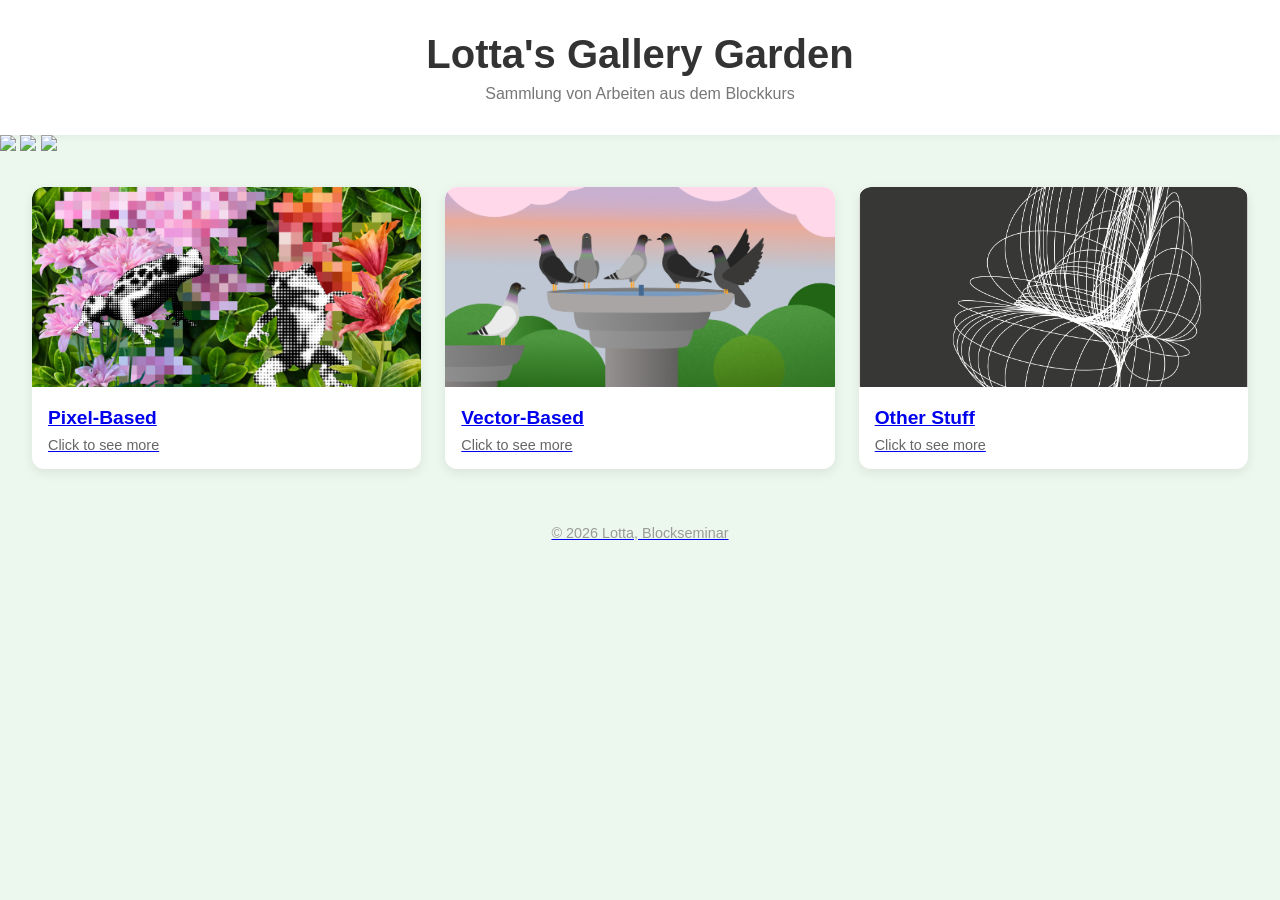
==== index.html @ 747f55e1 "Update index.html" ====
<!DOCTYPE html>
<html lang="de">
<head>
  <meta charset="UTF-8" />
  <meta name="viewport" content="width=device-width, initial-scale=1.0" />
  <title>Lotta's Gallery</title>
  <style>
    * {
      margin: 0;
      padding: 0;
      box-sizing: border-box;
      font-family: Arial, sans-serif;
    }

    body {
      background-color: #ECF8ED;
      color: #333;
    }

    header {
      text-align: center;
      padding: 2rem;
      background: white;
      box-shadow: 0 2px 8px rgba(0,0,0,0.05);
    }

    header h1 {
      font-size: 2.5rem;
      margin-bottom: 0.5rem;
    }

    header p {
      color: #777;
    }

    .gallery {
      display: grid;
      grid-template-columns: repeat(auto-fit, minmax(250px, 1fr));
      gap: 1.5rem;
      padding: 2rem;
    }

    .art-card {
      background: white;
      border-radius: 12px;
      overflow: hidden;
      box-shadow: 0 4px 12px rgba(0,0,0,0.08);
      transition: transform 0.2s ease, box-shadow 0.2s ease;
    }

    .art-card:hover {
      transform: translateY(-5px);
      box-shadow: 0 6px 18px rgba(0,0,0,0.12);
    }

    .art-card img {
      width: 100%;
      height: 200px;
      object-fit: cover;
    }

    .art-info {
      padding: 1rem;
    }

    .art-info h3 {
      margin-bottom: 0.5rem;
      font-size: 1.2rem;
    }

    .art-info p {
      font-size: 0.9rem;
      color: #666;
    }

    footer {
      text-align: center;
      padding: 1.5rem;
      color: #999;
      font-size: 0.9rem;
    }
  </style>
</head>
<body>

  <header>
    <h1>Lotta's Gallery Garden</h1>
    <p>Sammlung von Arbeiten aus dem Blockkurs</p>
  </header>

  <div class="hero">
  <img src="images/BuschLinks.png" class="bush left">
  <img src="images/BuschRechts.png" class="bush right">
  <img src="images/BuschOben.png" class="bush top">
  </div>

  <main class="gallery">
    <!-- Pixel -->
    <a href="works/pixelbased.html" class="art-card">
    <div class="art-card">
      <img src="images/PixelArt8.jpg" alt="Artwork 1">
      <div class="art-info">
        <h3>Pixel-Based</h3>
        <p>Click to see more</p>
      </div>
    </div>

    <!-- Vector -->
    <a href="works/vectorbased.html" class="art-card">
    <div class="art-card">
      <img src="images/TaubenFinall.jpg" alt="Artwork 2">
      <div class="art-info">
        <h3>Vector-Based</h3>
        <p>Click to see more</p>
      </div>
    </div>

    <!-- Other Stuff -->
    <a href="works/other.html" class="art-card">
    <div class="art-card">
      <img src="images/Posterrr.png" alt="Artwork 3">
      <div class="art-info">
        <h3>Other Stuff</h3>
        <p>Click to see more</p>
      </div>
    </div>

  </main>

  <footer>
    © 2026 Lotta, Blockseminar 
  </footer>
<script src="js/script.js"></script>
</body>
</html>
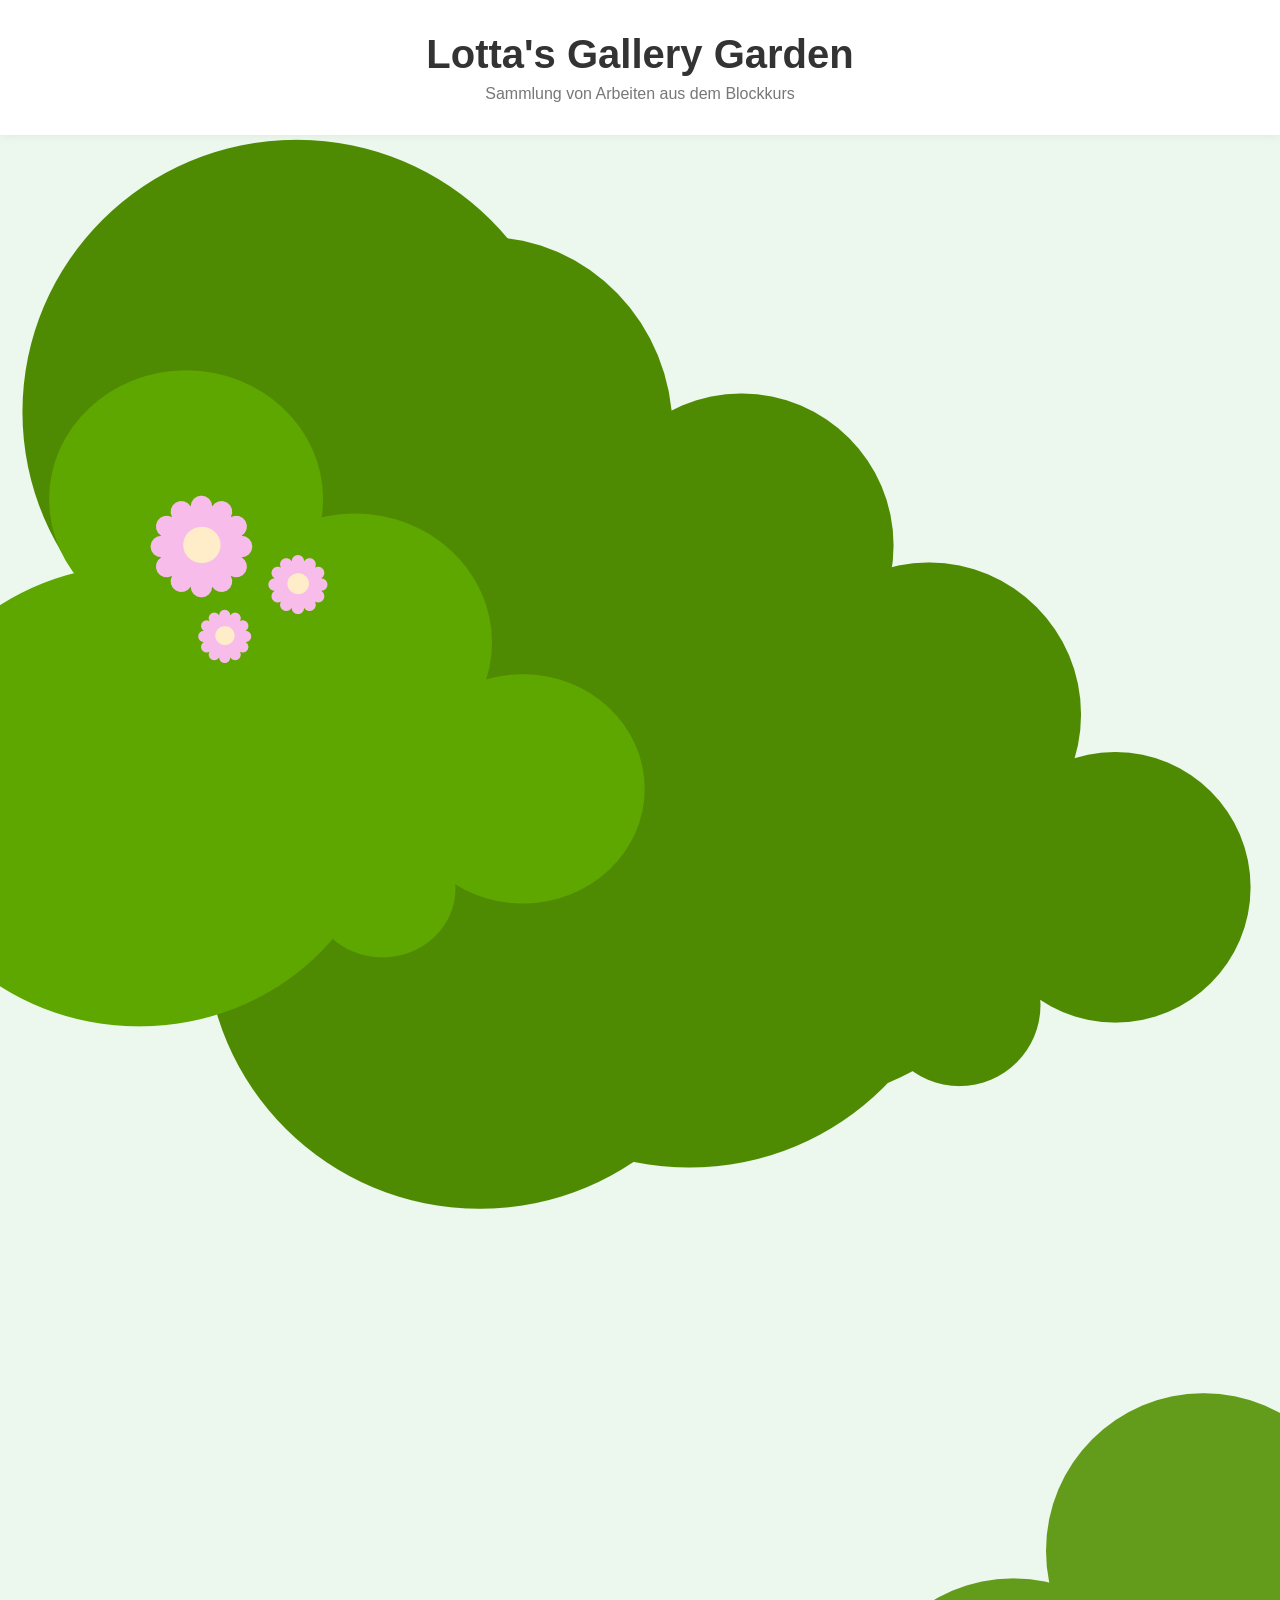
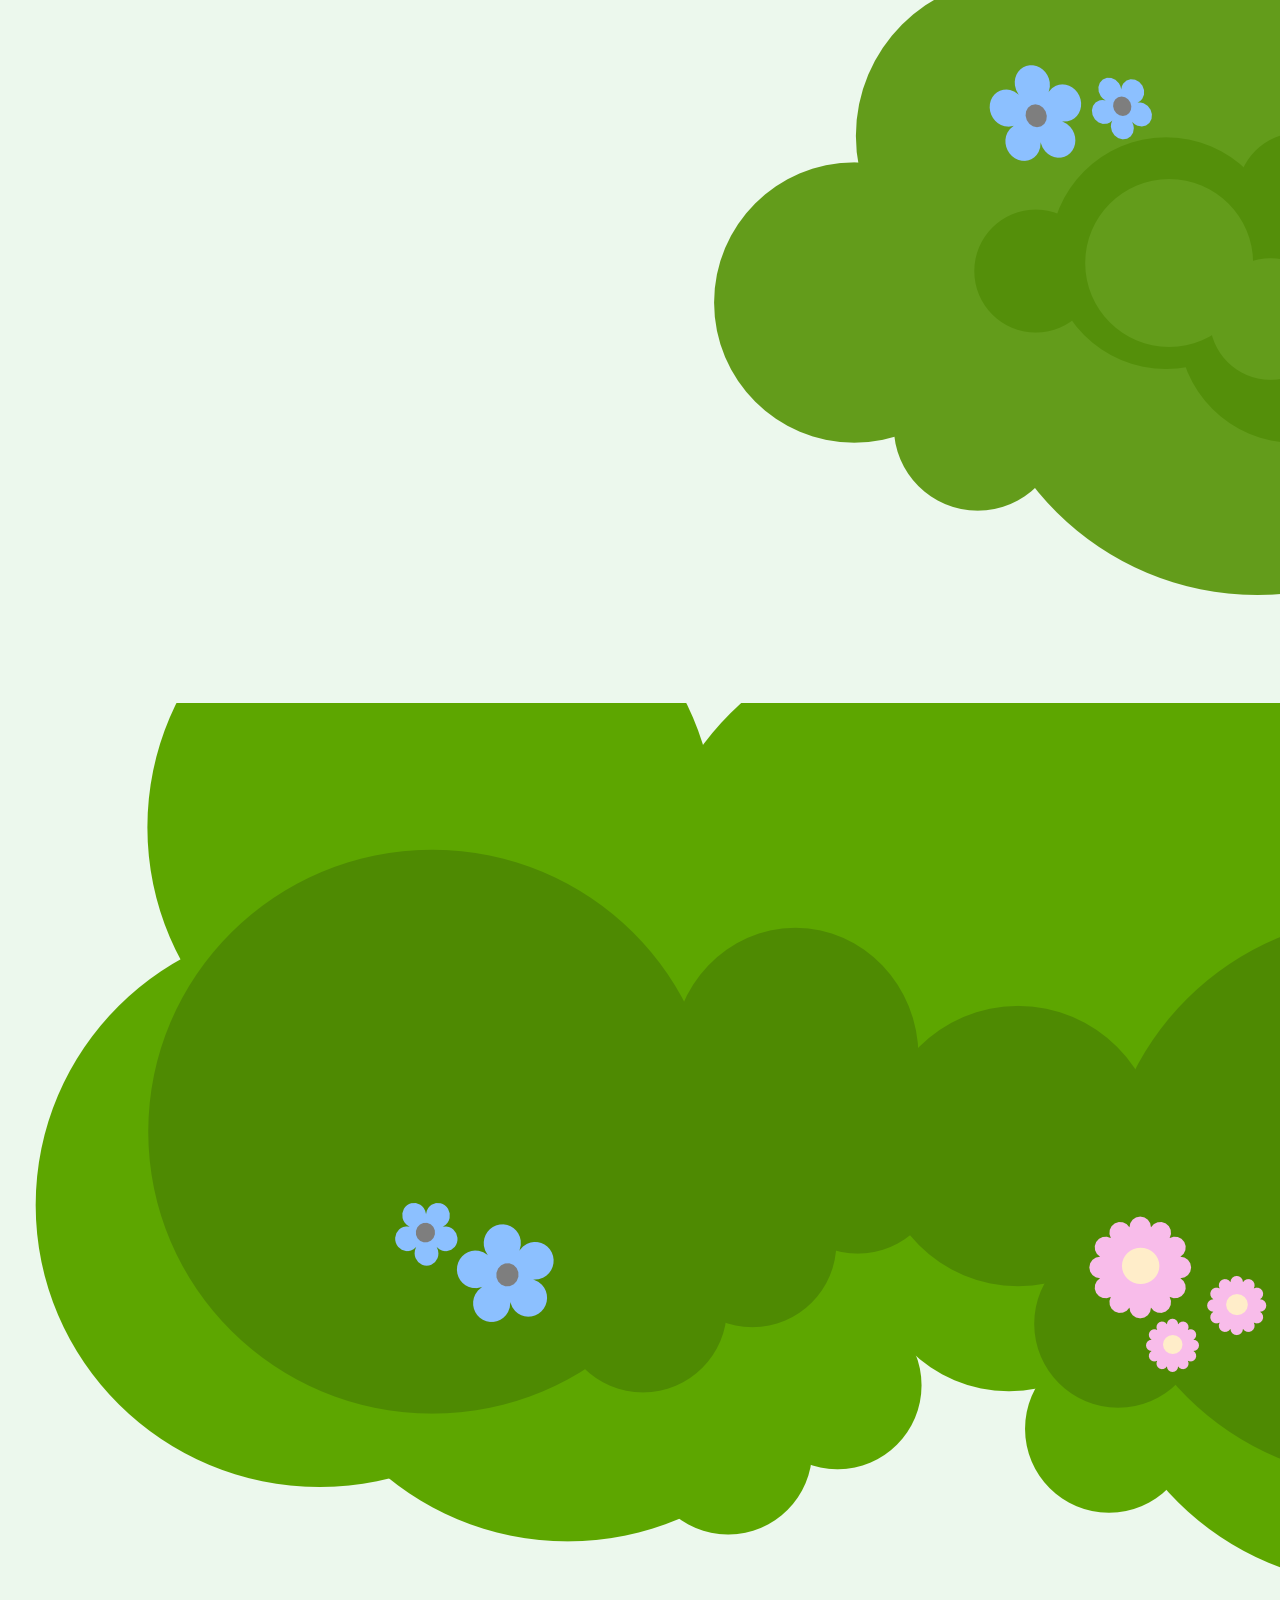
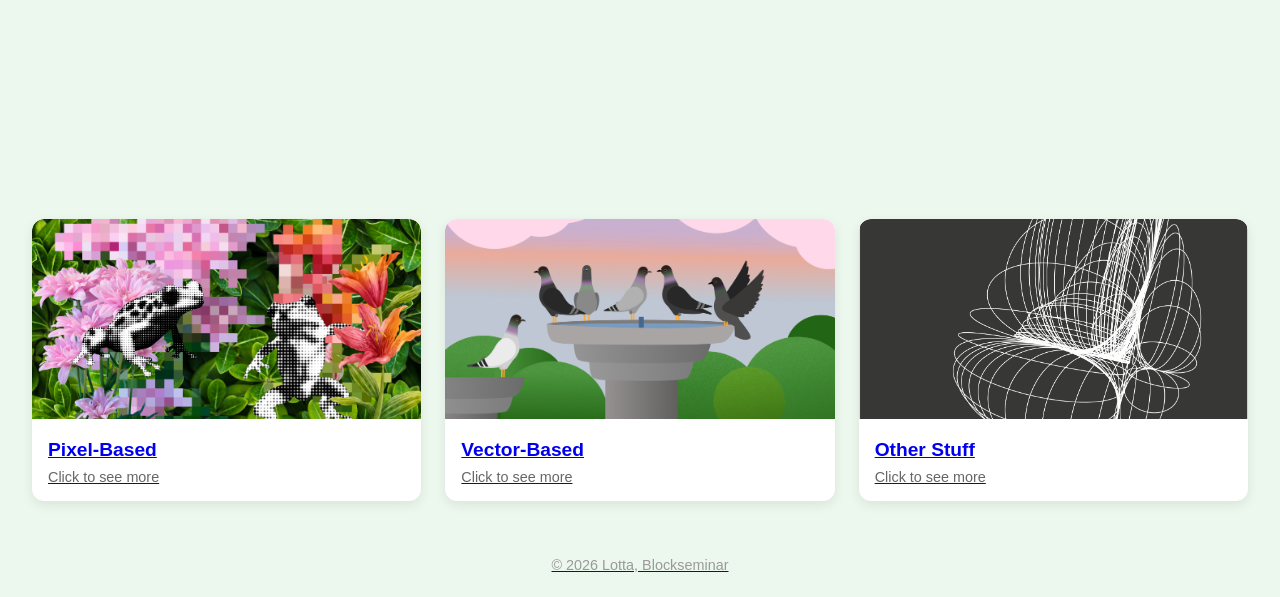
==== commit c46e584c: "Update index.html" ====
--- a/index.html
+++ b/index.html
@@ -125,11 +125,12 @@
       </div>
     </div>
 
+ 
   </main>
 
   <footer>
     © 2026 Lotta, Blockseminar 
   </footer>
-<script src="js/script.js"></script>
+<script src="js/scroll.js"></script>
 </body>
 </html>
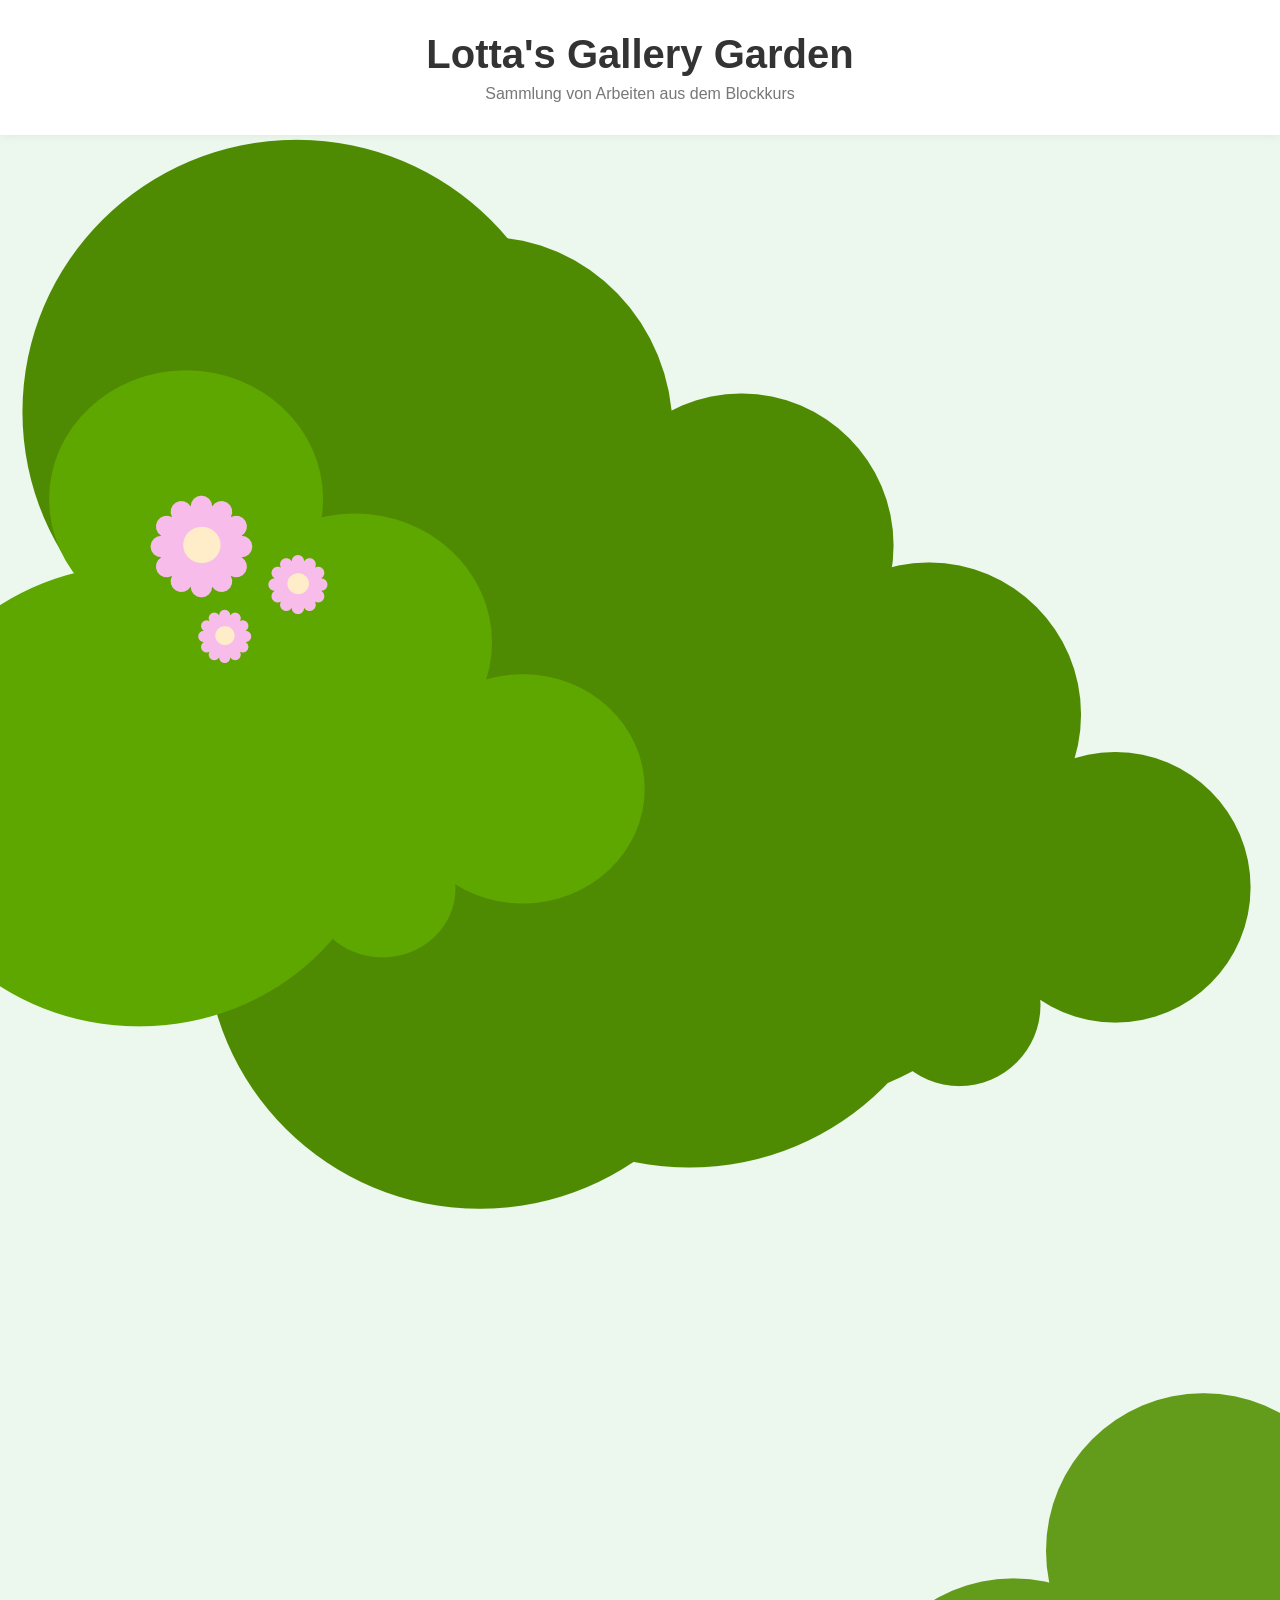
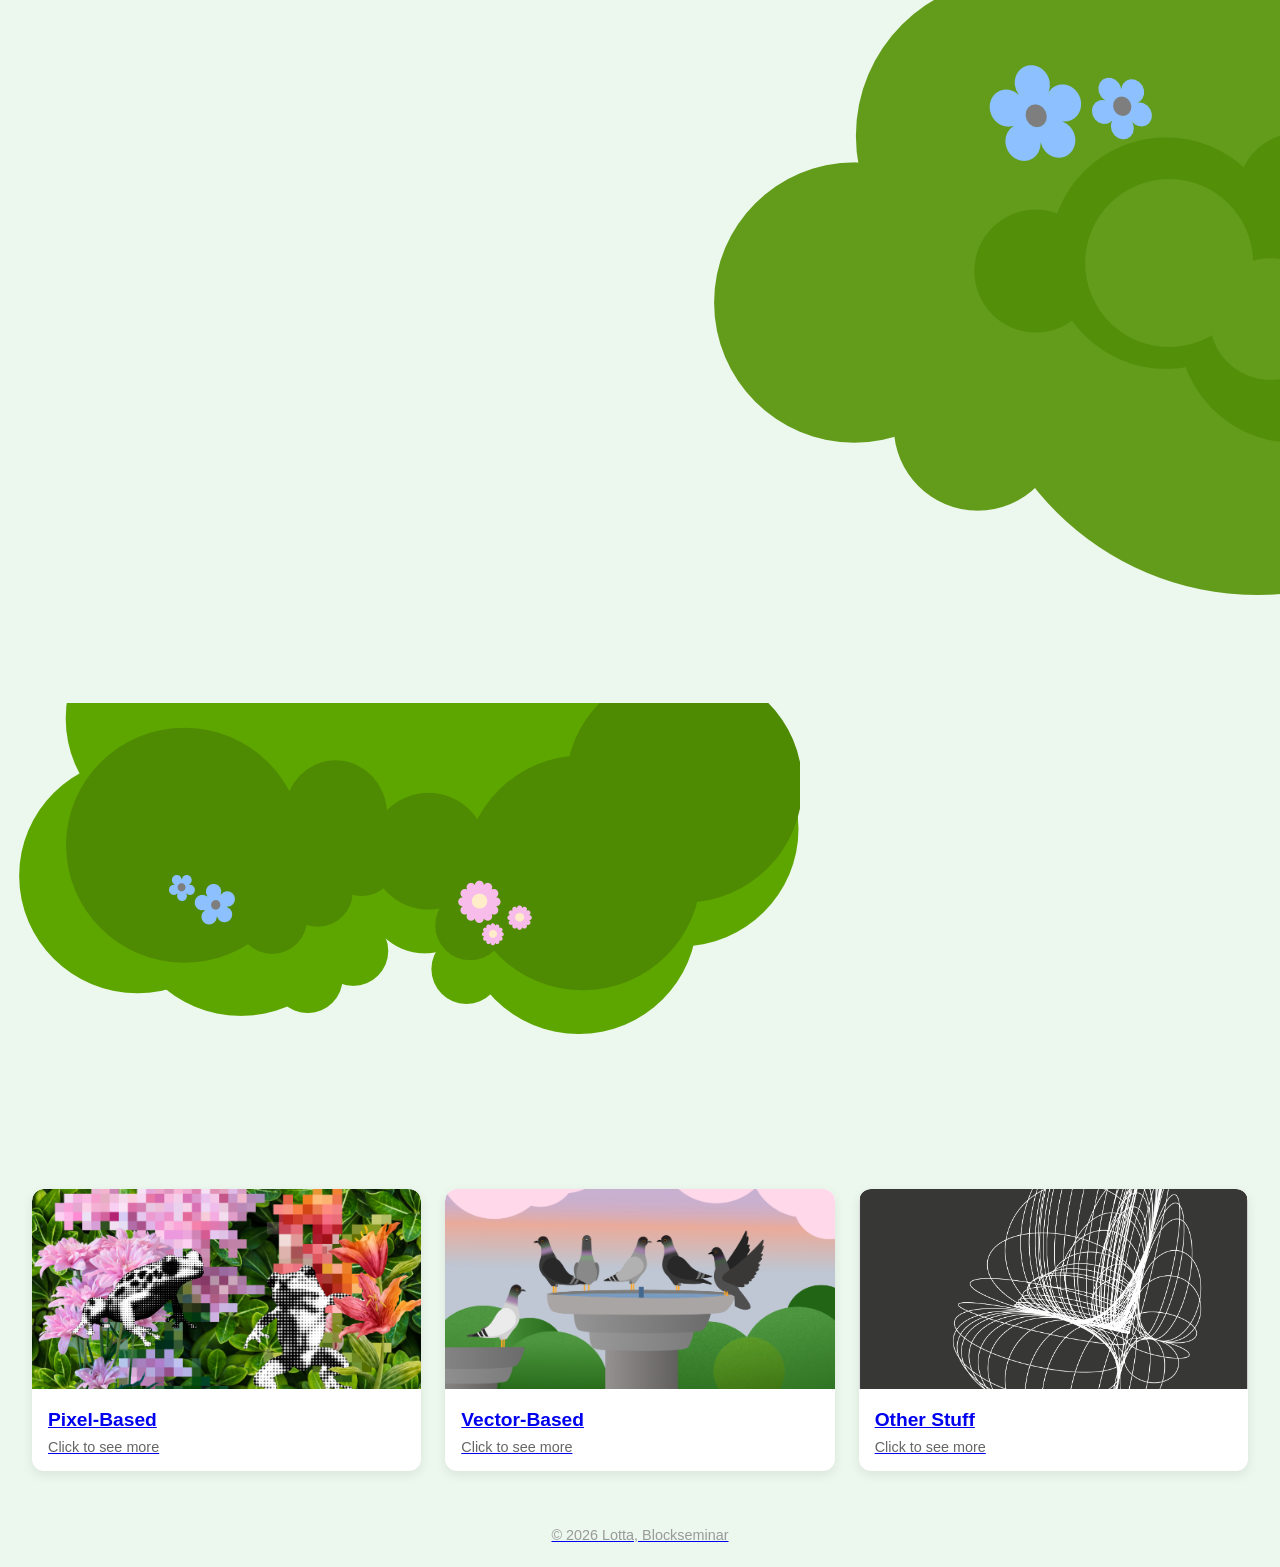
==== commit 9a679634: "Update index.html" ====
--- a/index.html
+++ b/index.html
@@ -91,7 +91,7 @@
   <div class="hero">
   <img src="images/BuschLinks.png" class="bush left">
   <img src="images/BuschRechts.png" class="bush right">
-  <img src="images/BuschOben.png" class="bush top">
+  <img src="images/BushTop.png" class="bush top">
   </div>
 
   <main class="gallery">
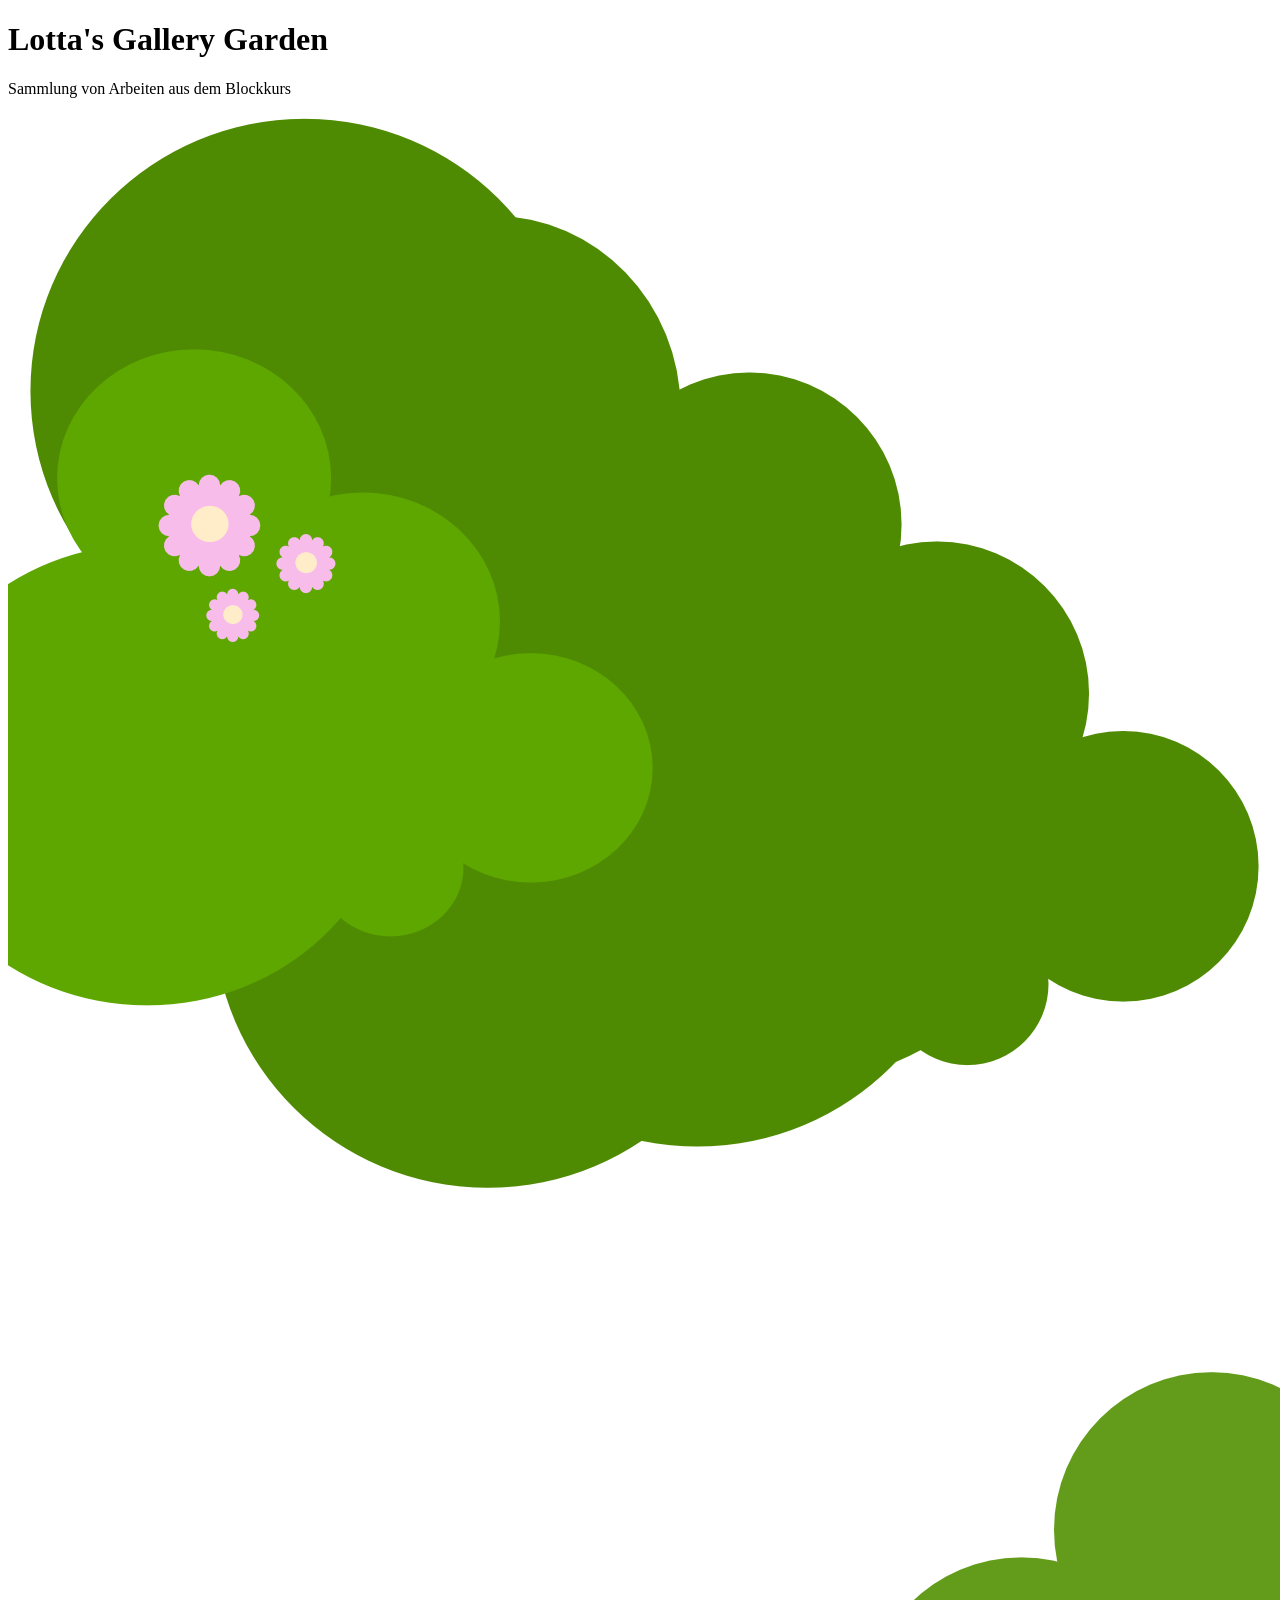
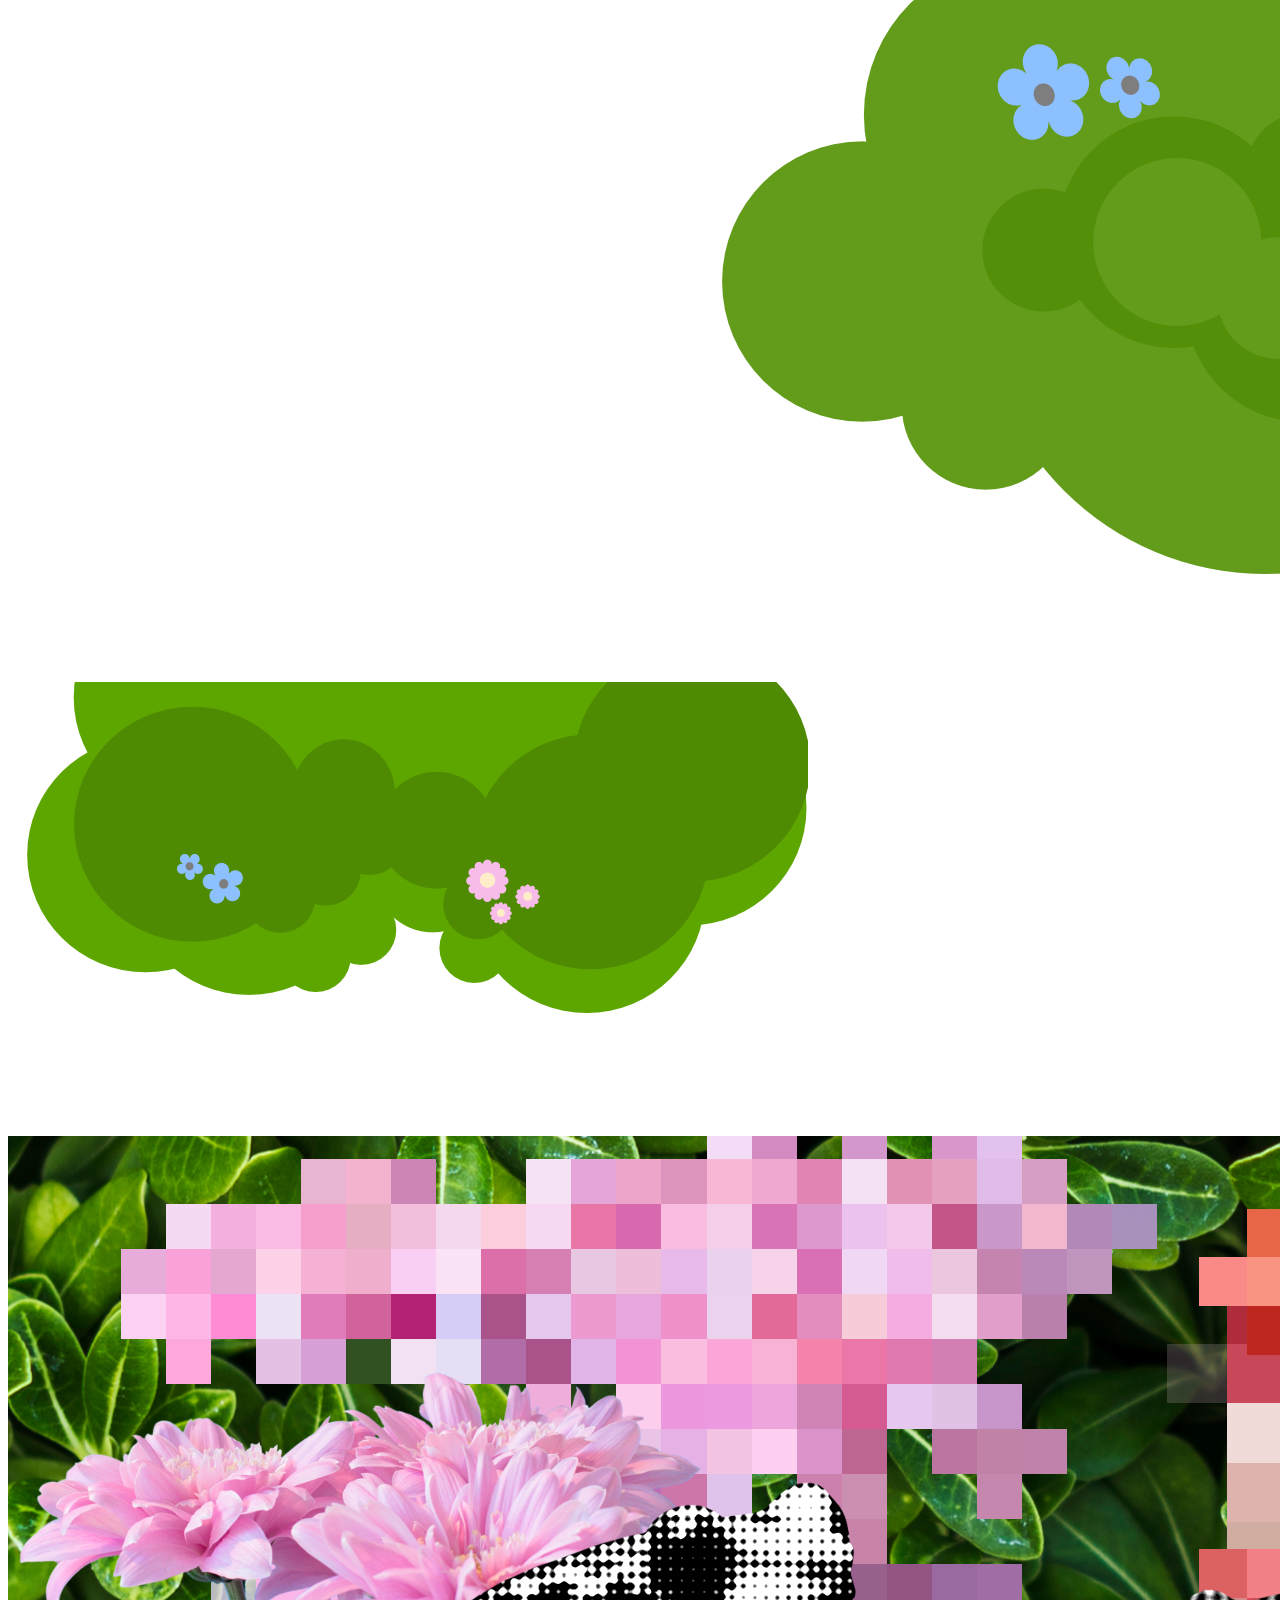
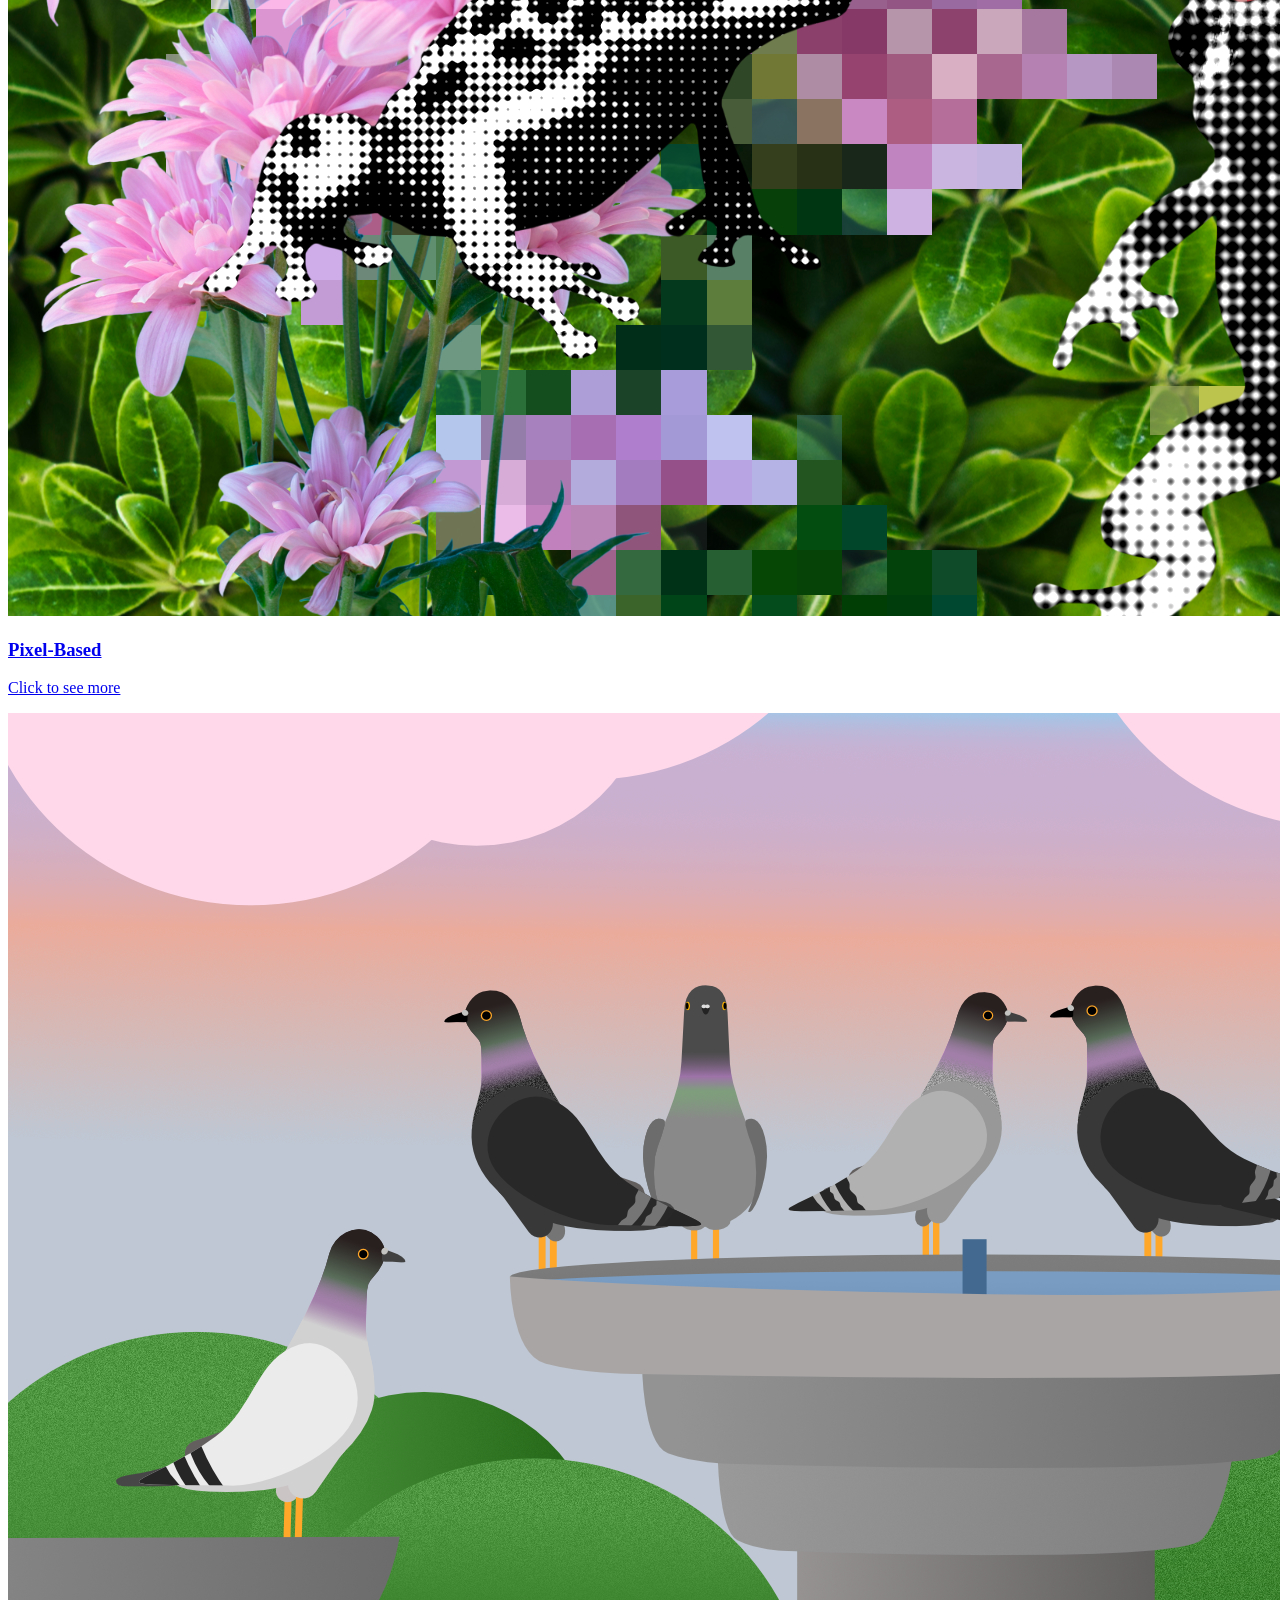
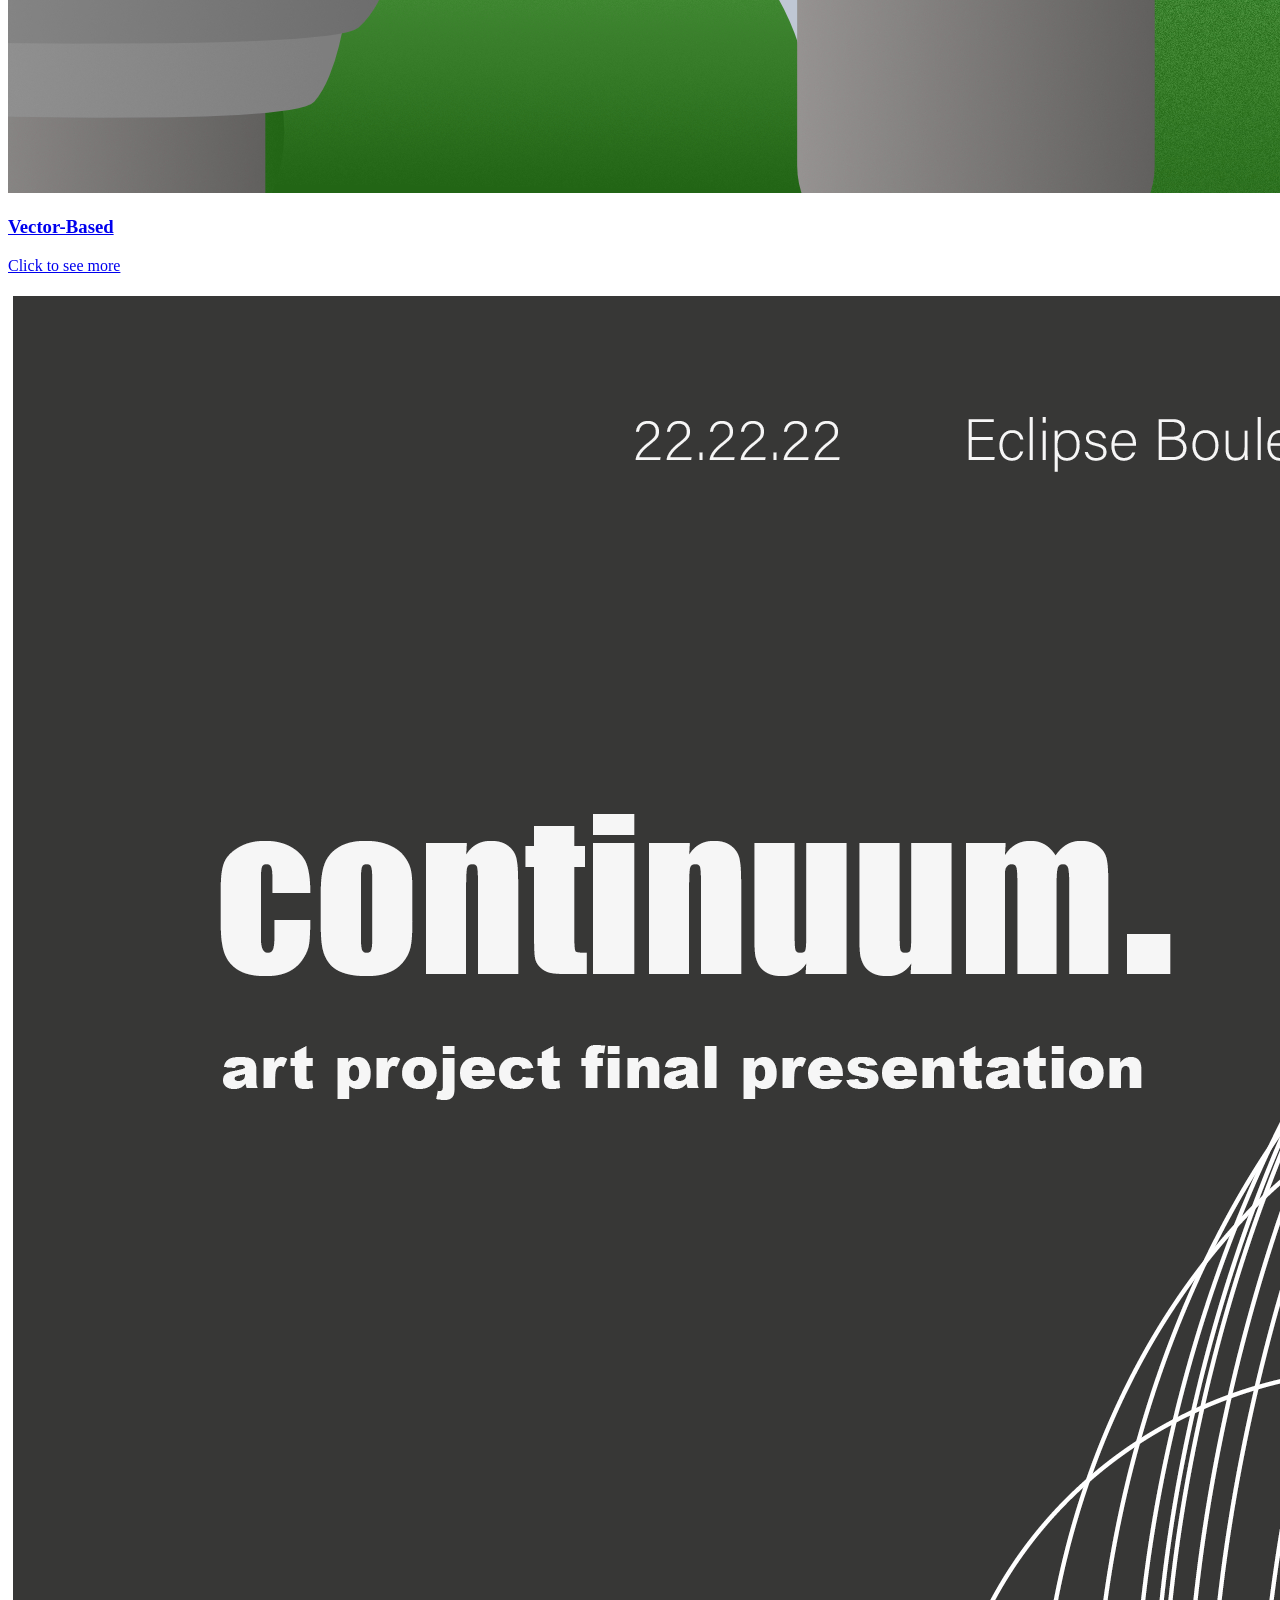
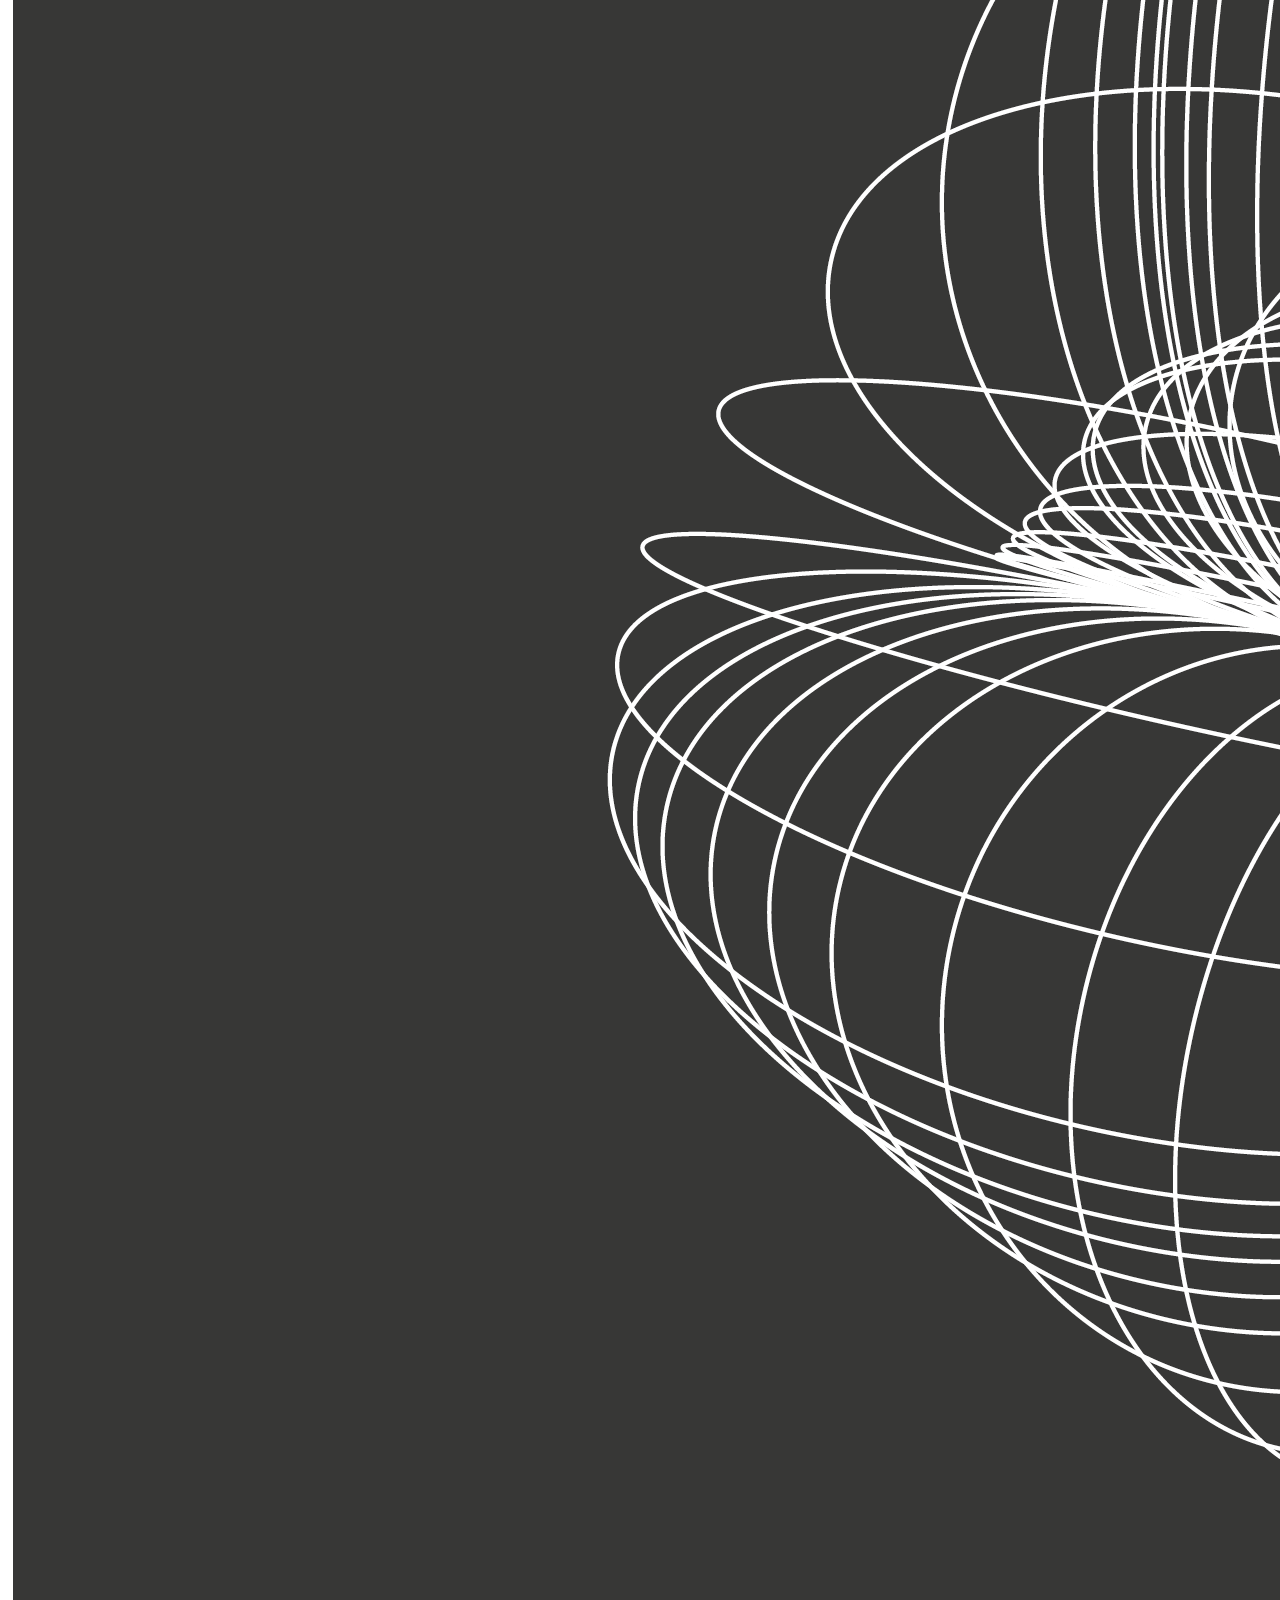
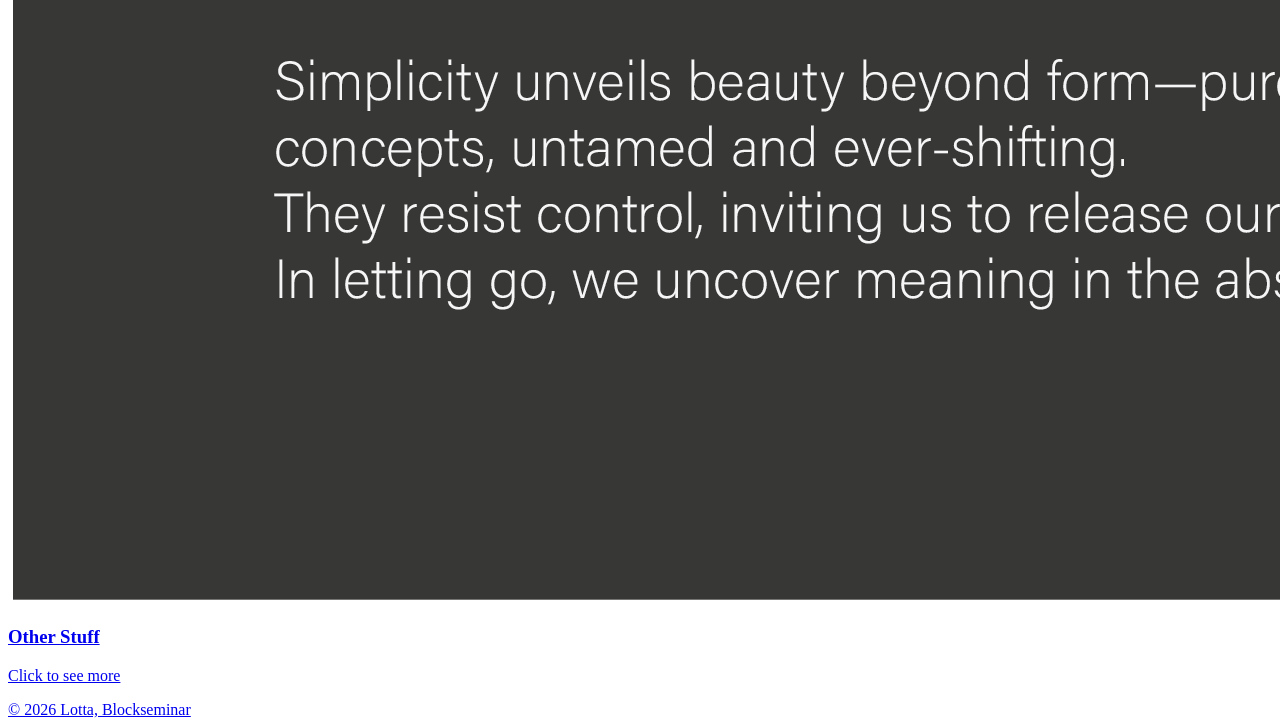
==== commit 07acef91: "Update index.html" ====
--- a/index.html
+++ b/index.html
@@ -4,82 +4,6 @@
   <meta charset="UTF-8" />
   <meta name="viewport" content="width=device-width, initial-scale=1.0" />
   <title>Lotta's Gallery</title>
-  <style>
-    * {
-      margin: 0;
-      padding: 0;
-      box-sizing: border-box;
-      font-family: Arial, sans-serif;
-    }
-
-    body {
-      background-color: #ECF8ED;
-      color: #333;
-    }
-
-    header {
-      text-align: center;
-      padding: 2rem;
-      background: white;
-      box-shadow: 0 2px 8px rgba(0,0,0,0.05);
-    }
-
-    header h1 {
-      font-size: 2.5rem;
-      margin-bottom: 0.5rem;
-    }
-
-    header p {
-      color: #777;
-    }
-
-    .gallery {
-      display: grid;
-      grid-template-columns: repeat(auto-fit, minmax(250px, 1fr));
-      gap: 1.5rem;
-      padding: 2rem;
-    }
-
-    .art-card {
-      background: white;
-      border-radius: 12px;
-      overflow: hidden;
-      box-shadow: 0 4px 12px rgba(0,0,0,0.08);
-      transition: transform 0.2s ease, box-shadow 0.2s ease;
-    }
-
-    .art-card:hover {
-      transform: translateY(-5px);
-      box-shadow: 0 6px 18px rgba(0,0,0,0.12);
-    }
-
-    .art-card img {
-      width: 100%;
-      height: 200px;
-      object-fit: cover;
-    }
-
-    .art-info {
-      padding: 1rem;
-    }
-
-    .art-info h3 {
-      margin-bottom: 0.5rem;
-      font-size: 1.2rem;
-    }
-
-    .art-info p {
-      font-size: 0.9rem;
-      color: #666;
-    }
-
-    footer {
-      text-align: center;
-      padding: 1.5rem;
-      color: #999;
-      font-size: 0.9rem;
-    }
-  </style>
 </head>
 <body>
 
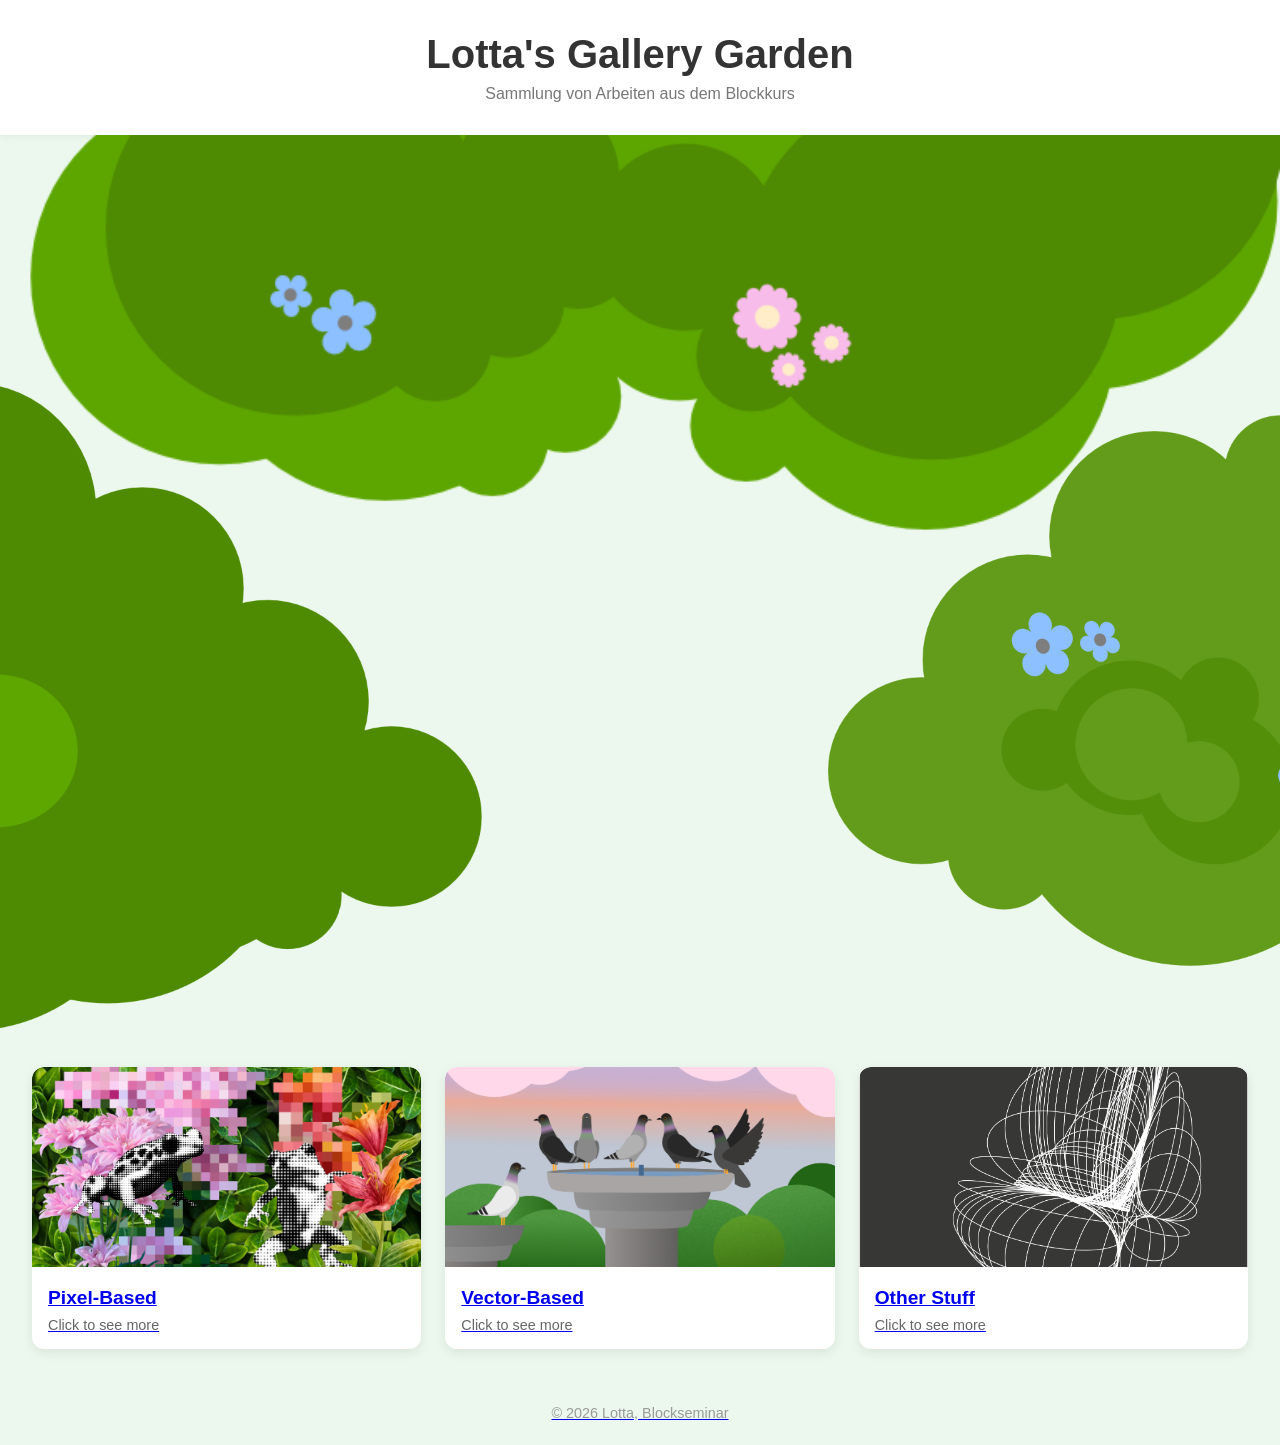
==== commit a4be6913: "Update index.html" ====
--- a/index.html
+++ b/index.html
@@ -4,6 +4,7 @@
   <meta charset="UTF-8" />
   <meta name="viewport" content="width=device-width, initial-scale=1.0" />
   <title>Lotta's Gallery</title>
+  <link rel="stylesheet" href="styles/design.css">
 </head>
 <body>
 
--- a/styles/design.css
+++ b/styles/design.css
@@ -0,0 +1,155 @@
+* {
+      margin: 0;
+      padding: 0;
+      box-sizing: border-box;
+      font-family: Arial, sans-serif;
+    }
+
+    body {
+      background-color: #ECF8ED;
+      color: #333;
+    }
+
+    header {
+      text-align: center;
+      padding: 2rem;
+      background: white;
+      box-shadow: 0 2px 8px rgba(0,0,0,0.05);
+    }
+
+    header h1 {
+      font-size: 2.5rem;
+      margin-bottom: 0.5rem;
+    }
+
+    header p {
+      color: #777;
+    }
+
+    .gallery {
+      display: grid;
+      grid-template-columns: repeat(auto-fit, minmax(250px, 1fr));
+      gap: 1.5rem;
+      padding: 2rem;
+    }
+
+    .art-card {
+      background: white;
+      border-radius: 12px;
+      overflow: hidden;
+      box-shadow: 0 4px 12px rgba(0,0,0,0.08);
+      transition: transform 0.2s ease, box-shadow 0.2s ease;
+    }
+
+    .art-card:hover {
+      transform: translateY(-5px);
+      box-shadow: 0 6px 18px rgba(0,0,0,0.12);
+    }
+
+    .art-card img {
+      width: 100%;
+      height: 200px;
+      object-fit: cover;
+    }
+
+    .art-info {
+      padding: 1rem;
+    }
+
+    .art-info h3 {
+      margin-bottom: 0.5rem;
+      font-size: 1.2rem;
+    }
+
+    .art-info p {
+      font-size: 0.9rem;
+      color: #666;
+    }
+
+    footer {
+      text-align: center;
+      padding: 1.5rem;
+      color: #999;
+      font-size: 0.9rem;
+    }
+
+.artwork-page {
+  max-width: 900px;
+  margin: 2rem auto;
+  padding: 1rem;
+}
+
+.fonts {
+      font-family: Arial, sans-serif;
+    }
+
+
+.artwork-image {
+  width: 100%;
+  margin-bottom: 1.5rem;
+  border-radius: 12px;
+}
+
+.artwork-details h1 {
+  margin-bottom: 1rem;
+}
+
+.description {
+  margin-top: 1rem;
+  line-height: 1.6;
+}
+.slideshow {
+  position: relative;
+  max-width: 700px;
+  margin: 2rem auto;
+}
+
+.slide {
+  display: none;
+  width: 100%;
+}
+
+.back-btn {
+  max-width: 50px;   
+  height: auto; 
+}
+
+.hero {
+  position: relative;
+  height: 100vh;
+  width: 100%;
+  overflow: hidden;
+}
+
+.bush {
+  position: absolute;
+  object-fit: cover;    
+  will-change: transform;
+}
+
+/* Linker Busch */
+.left {
+  top: 20%;             
+  left: 0;
+  width: 45%;           
+  height: 80%;
+  z-index: 3;           
+}
+
+
+.right {
+  top: 20%;
+  right: 0;
+  width: 45%;
+  height: 80%;
+  z-index: 3;
+}
+
+
+.top {
+  top: 0;
+  left: 0;
+  width: 100%;
+  height: 50%;          
+  z-index: 2;           
+}
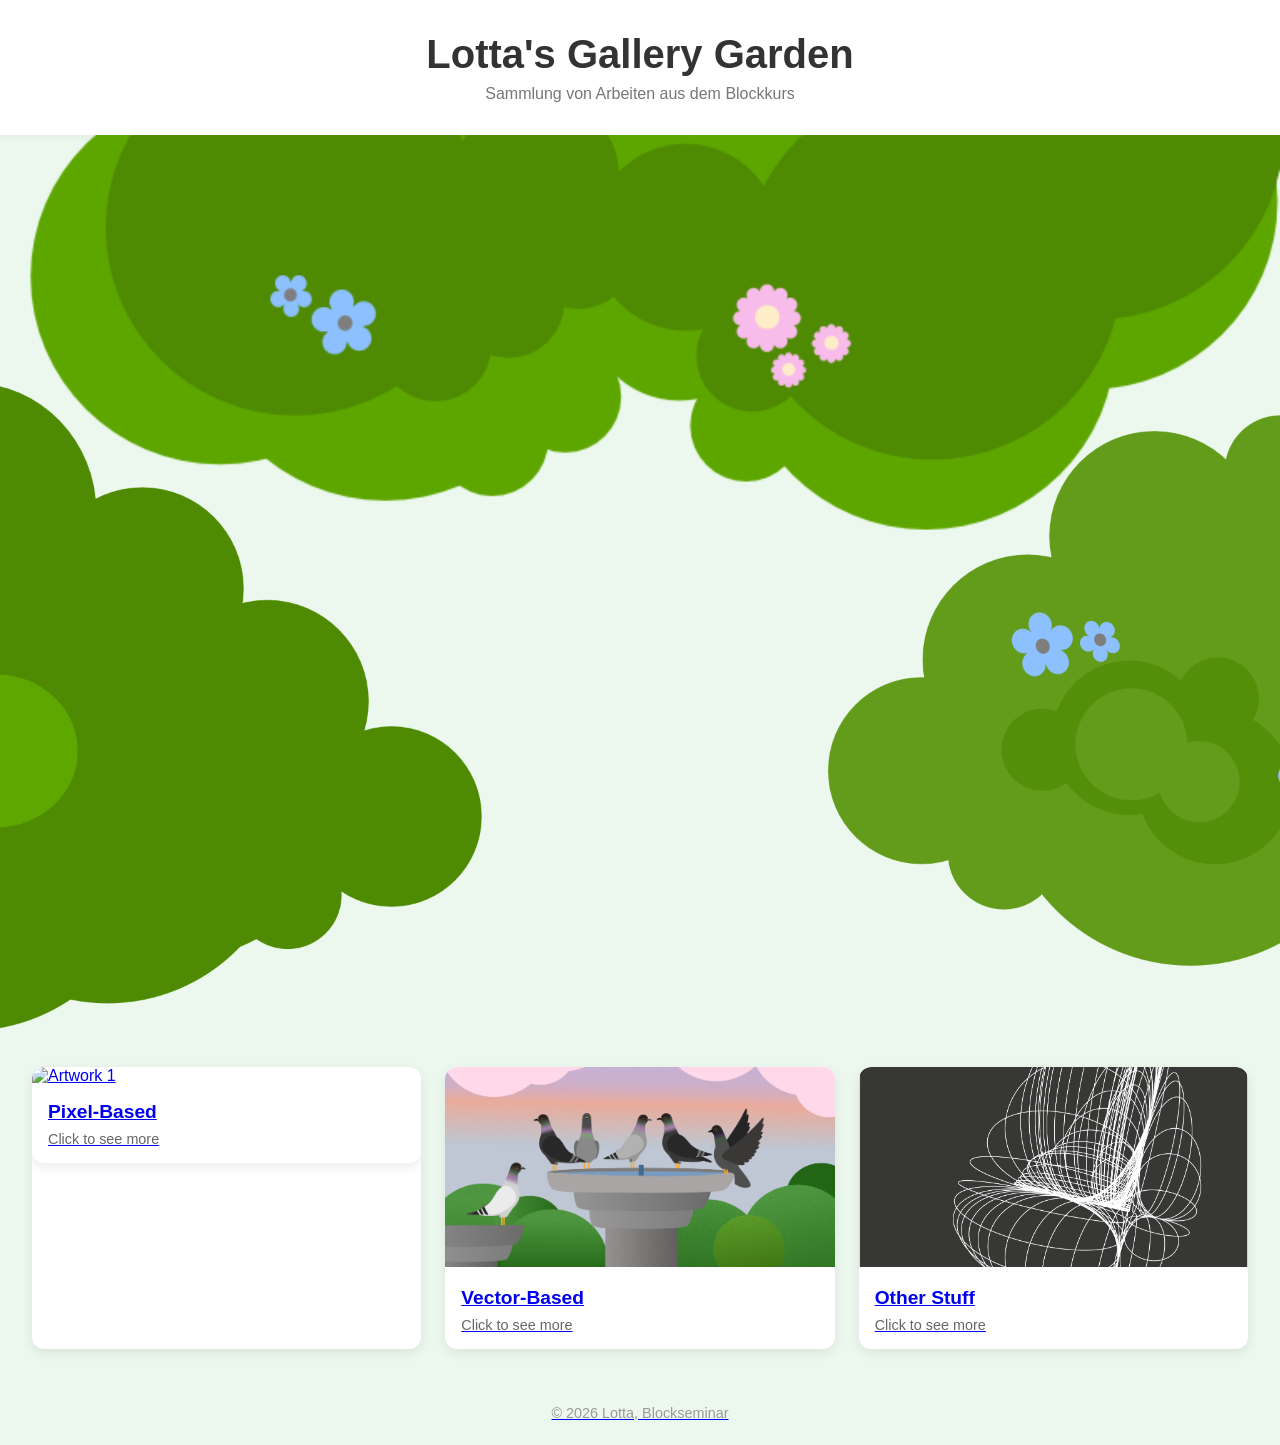
==== commit 15386b31: "Update index.html" ====
--- a/index.html
+++ b/index.html
@@ -23,7 +23,7 @@
     <!-- Pixel -->
     <a href="works/pixelbased.html" class="art-card">
     <div class="art-card">
-      <img src="images/PixelArt8.jpg" alt="Artwork 1">
+      <img src="images/FroschFinall.jpg" alt="Artwork 1">
       <div class="art-info">
         <h3>Pixel-Based</h3>
         <p>Click to see more</p>
--- a/styles/design.css
+++ b/styles/design.css
@@ -1,3 +1,10 @@
+.hero {
+  position: relative;
+  height: 100vh;
+  width: 100%;
+  overflow: hidden;
+  z-index: 10;
+}
 * {
       margin: 0;
       padding: 0;
@@ -27,6 +34,7 @@
     }
 
     .gallery {
+      position: relative; 
       display: grid;
       grid-template-columns: repeat(auto-fit, minmax(250px, 1fr));
       gap: 1.5rem;
@@ -114,20 +122,14 @@
   height: auto; 
 }
 
-.hero {
-  position: relative;
-  height: 100vh;
-  width: 100%;
-  overflow: hidden;
-}
-
 .bush {
   position: absolute;
   object-fit: cover;    
   will-change: transform;
+  z-index: 20;
 }
 
-/* Linker Busch */
+
 .left {
   top: 20%;             
   left: 0;
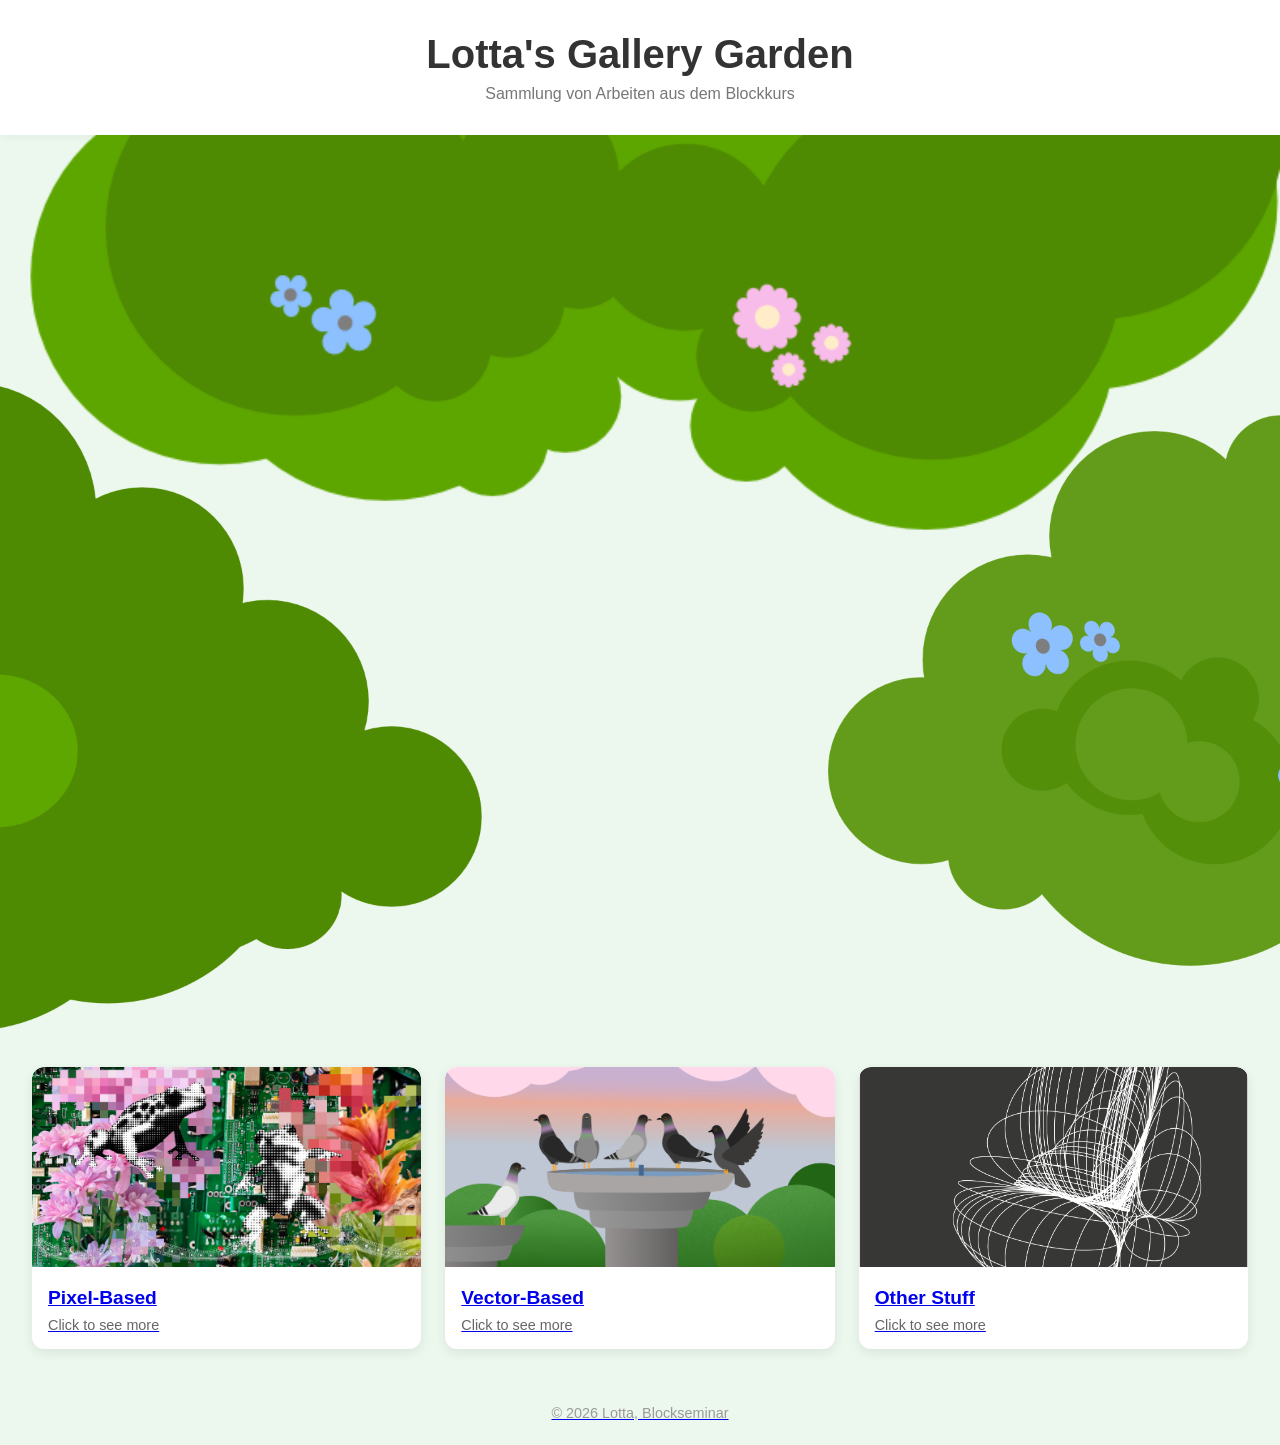
==== commit 25ed3e16: "Update index.html" ====
--- a/index.html
+++ b/index.html
@@ -23,7 +23,7 @@
     <!-- Pixel -->
     <a href="works/pixelbased.html" class="art-card">
     <div class="art-card">
-      <img src="images/FroschFinall.jpg" alt="Artwork 1">
+      <img src="images/FroschFinall.png" alt="Artwork 1">
       <div class="art-info">
         <h3>Pixel-Based</h3>
         <p>Click to see more</p>
